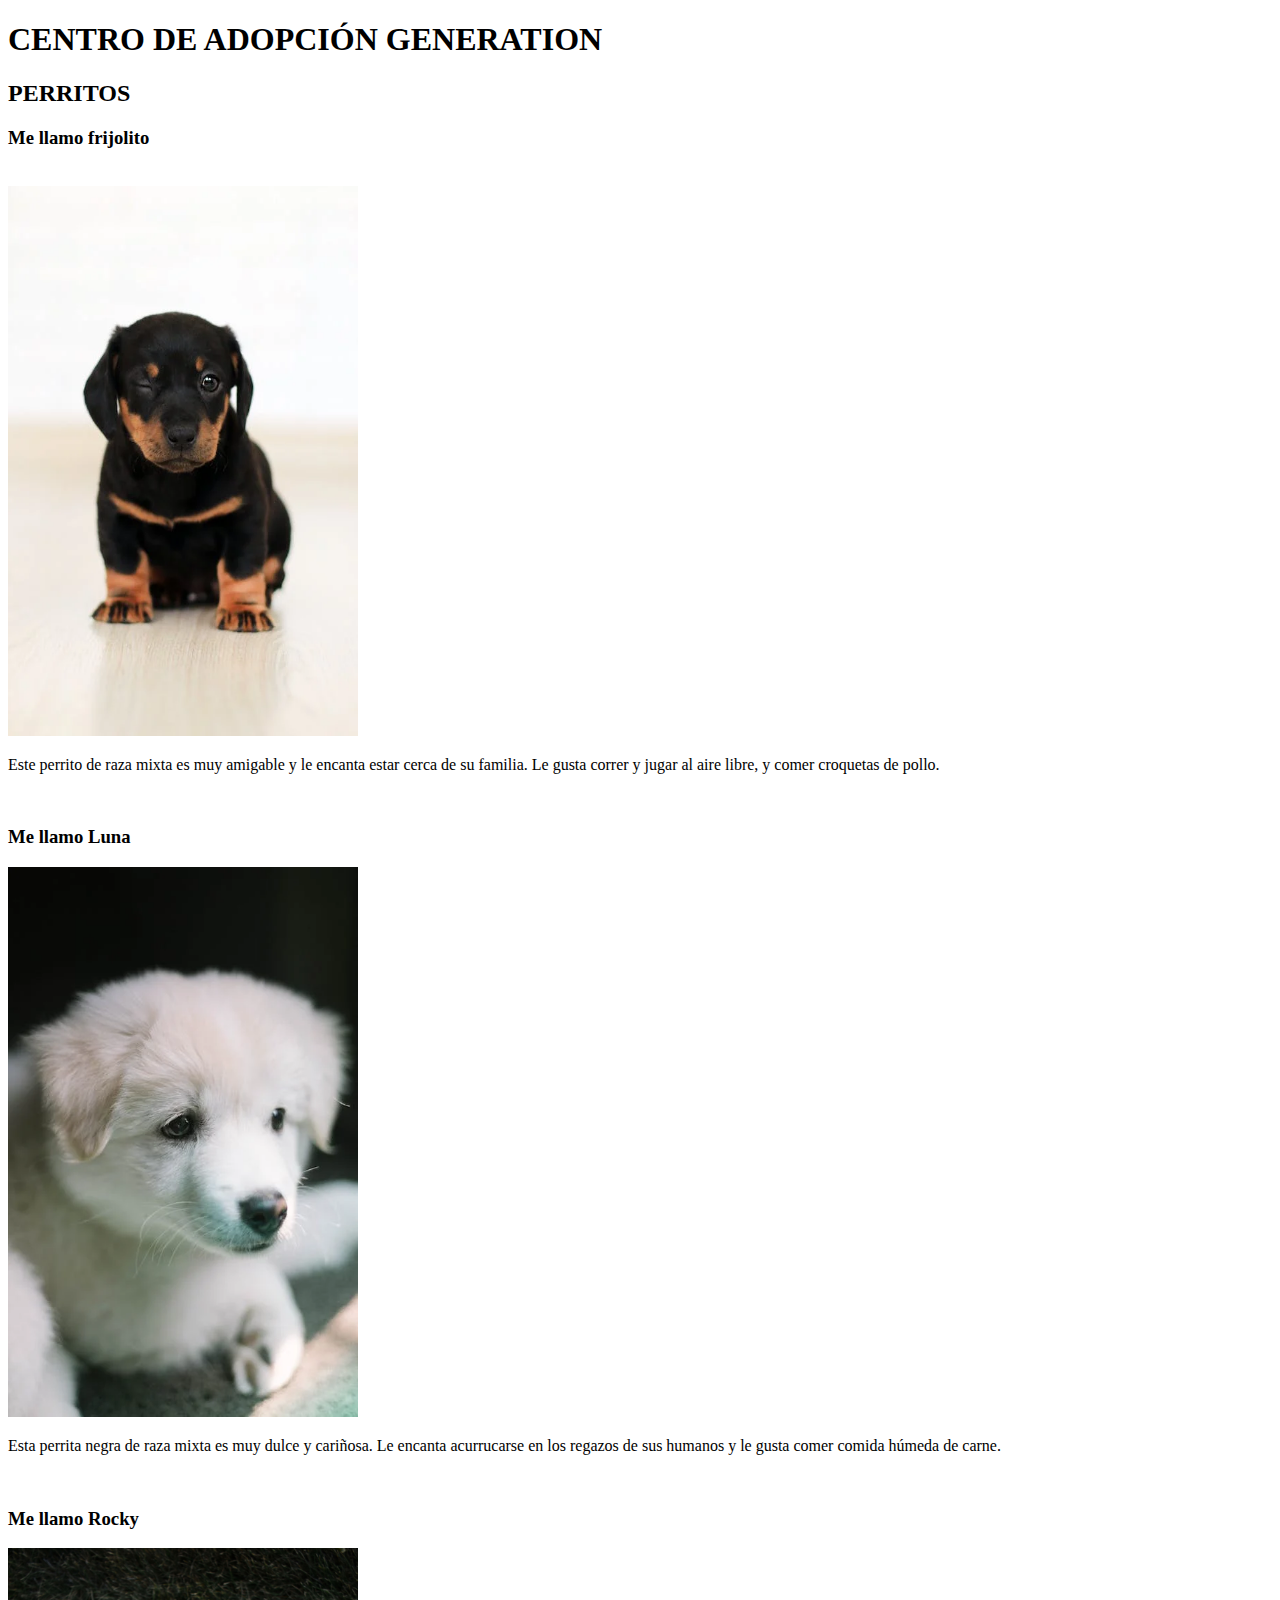
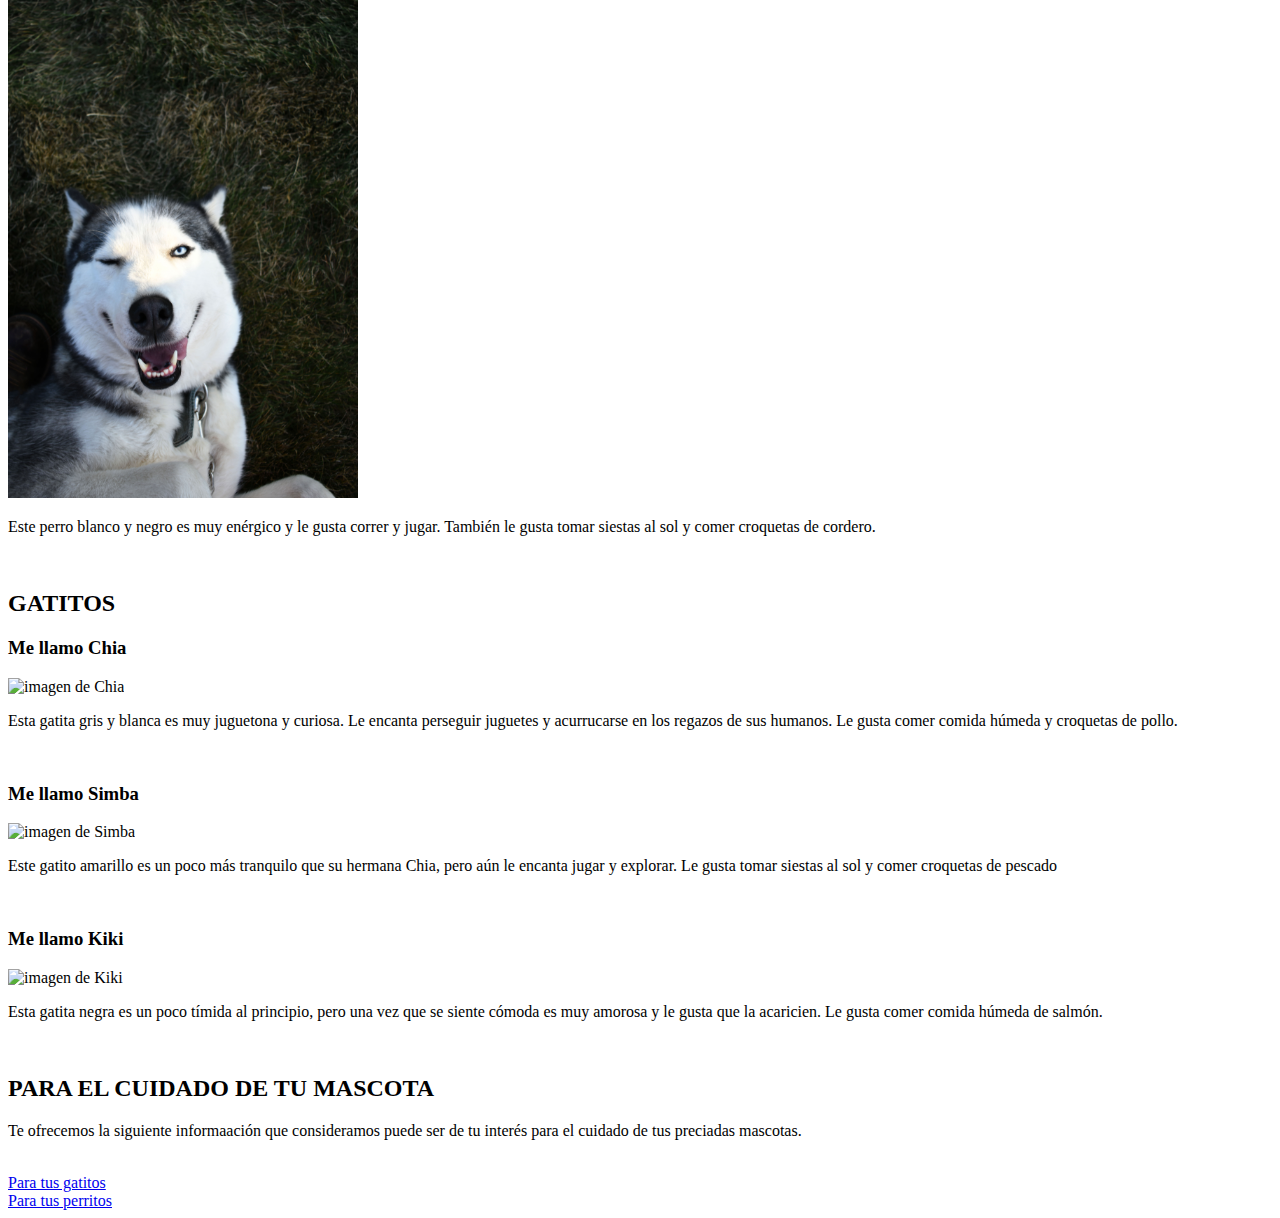
==== index.html @ e97eb4ec "Se agrega primera practica de HTML" ====
<!DOCTYPE html>
<html lang="en">
<head>
    <meta charset="UTF-8">
    <meta http-equiv="X-UA-Compatible" content="IE=edge">
    <meta name="viewport" content="width=device-width, initial-scale=1.0">
    <title>Document</title>
</head>
<body>
    
    <h1>CENTRO DE ADOPCIÓN GENERATION</h1>

    <h2>PERRITOS</h2>
    
    <h3>Me llamo frijolito</h3>
    <br>
    <img src="./tss tss.webp" alt="imagen de Frijolito" width="350px" height="550px"/>
    <p>Este perrito de raza mixta es muy amigable y le encanta estar cerca de su familia. Le gusta correr y jugar al aire libre, y comer croquetas de pollo.</p><br>

    <h3>Me llamo Luna</h3>
    <img src="./luna.webp" alt="imagen de luna" width="350px" height="550px"/>
    <p>Esta perrita negra de raza mixta es muy dulce y cariñosa. Le encanta acurrucarse en los regazos de sus humanos y le gusta comer comida húmeda de carne.</p><br>

    <h3>Me llamo Rocky</h3>
    <img src="./rocky.jpeg" alt="imagen de luna" width="350px" height="550px"/>
    <p>Este perro blanco y negro es muy enérgico y le gusta correr y jugar. También le gusta tomar siestas al sol y comer croquetas de cordero.</p><br>
    
    <h2>GATITOS</h2>

    <h3>Me llamo Chia</h3>
    <img src="https://images.pexels.com/photos/3073694/pexels-photo-3073694.jpeg?auto=compress&cs=tinysrgb&w=1260&h=750&dpr=1" alt="imagen de Chia" width="350px" height="550px"/>
    <p>Esta gatita gris y blanca es muy juguetona y curiosa. Le encanta perseguir juguetes y acurrucarse en los regazos de sus humanos. Le gusta comer comida húmeda y croquetas de pollo.</p><br>

    <h3>Me llamo Simba</h3>
    <img src="https://images.pexels.com/photos/10786825/pexels-photo-10786825.jpeg?auto=compress&cs=tinysrgb&w=1260&h=750&dpr=1" alt="imagen de Simba" width="350px" height="550px"/>
    <p>Este gatito amarillo es un poco más tranquilo que su hermana Chia, pero aún le encanta jugar y explorar. Le gusta tomar siestas al sol y comer croquetas de pescado</p><br>

    <h3>Me llamo Kiki</h3>
    <img src="https://images.pexels.com/photos/1870320/pexels-photo-1870320.jpeg?auto=compress&cs=tinysrgb&w=1260&h=750&dpr=1" alt="imagen de Kiki" width="350px" height="550px"/>
    <p>Esta gatita negra es un poco tímida al principio, pero una vez que se siente cómoda es muy amorosa y le gusta que la acaricien. Le gusta comer comida húmeda de salmón.</p><br>

    <h2>PARA EL CUIDADO DE TU MASCOTA</h2>
    <p>Te ofrecemos la siguiente informaación que consideramos puede ser de tu interés para el cuidado de tus preciadas mascotas.</p><br>
    <a href="https://www.youtube.com/watch?v=J3NAYXXyBVI&ab_channel=ExpertoAnimal" target="_blank">Para tus gatitos</a><br>
    <a href="https://www.youtube.com/watch?v=9dDemBxxulo&ab_channel=ExpertoAnimal" target="_blank">Para tus perritos</a><br>

</body>
</html>
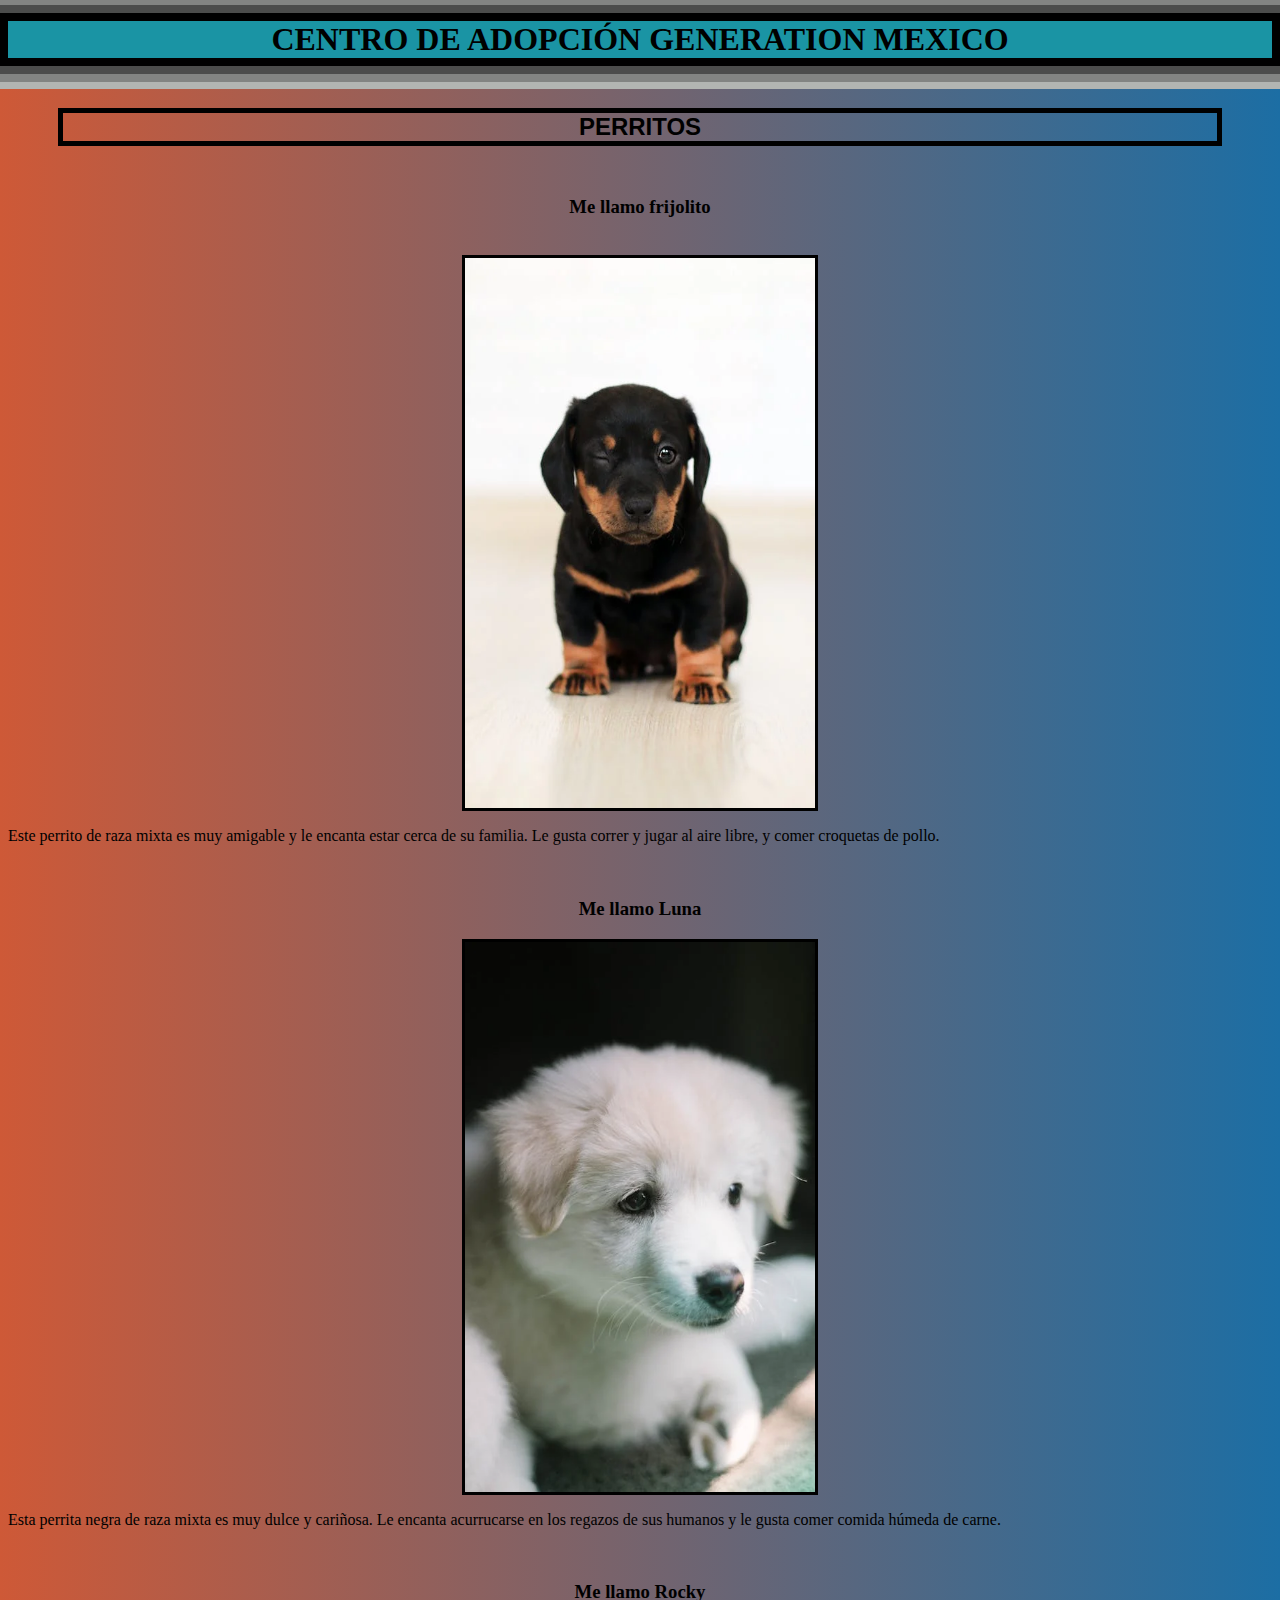
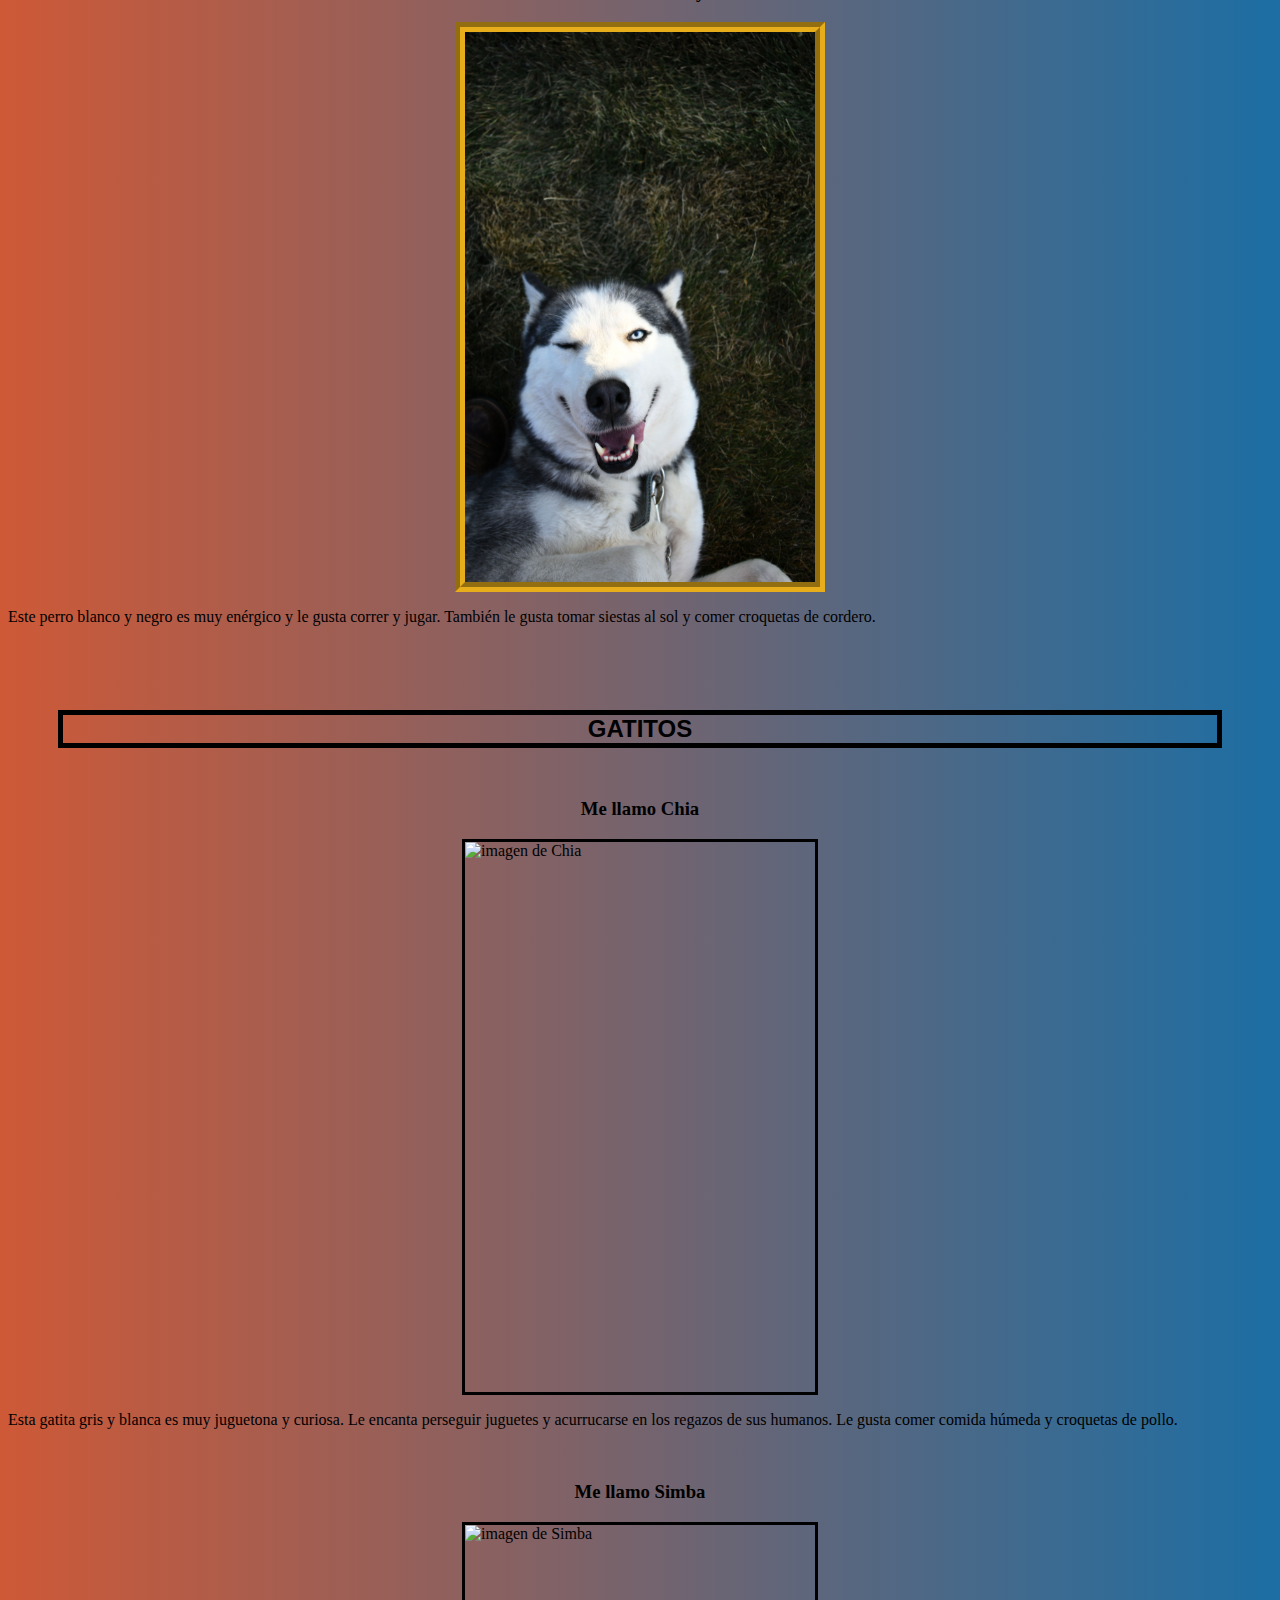
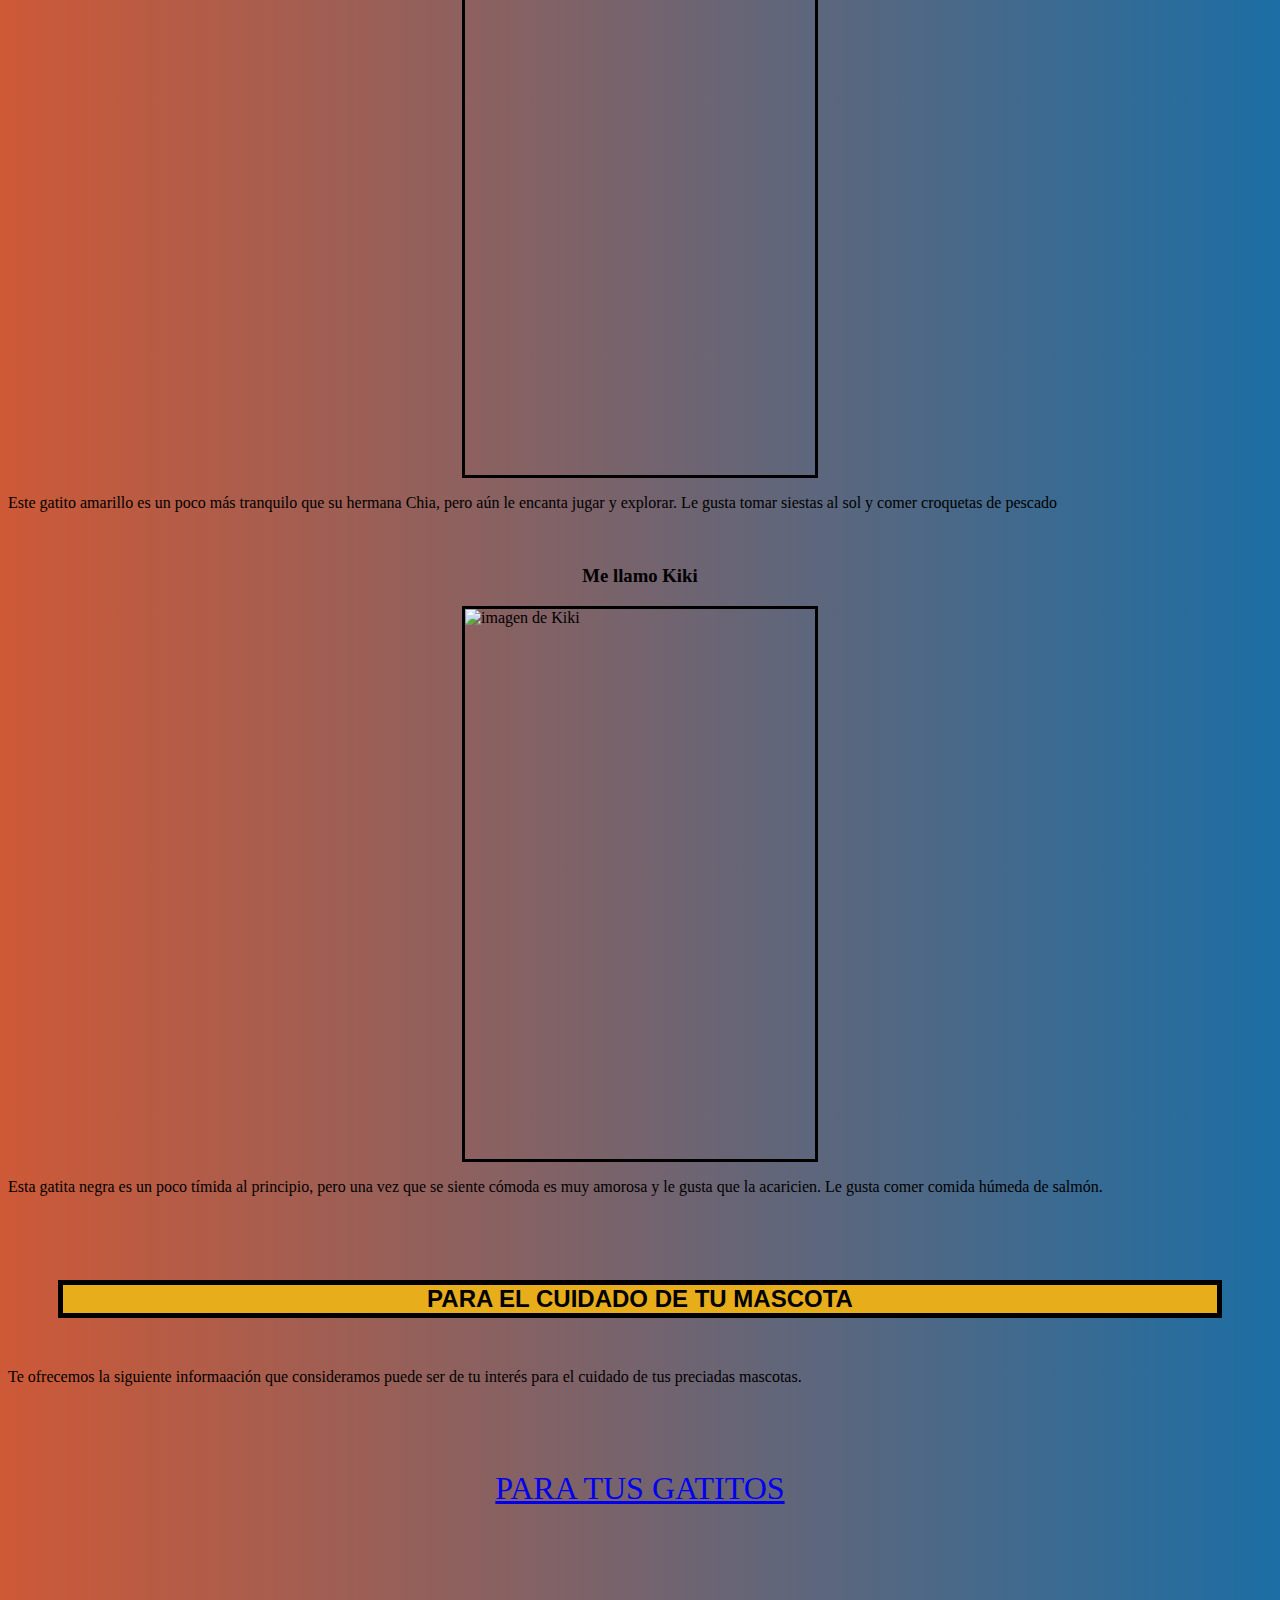
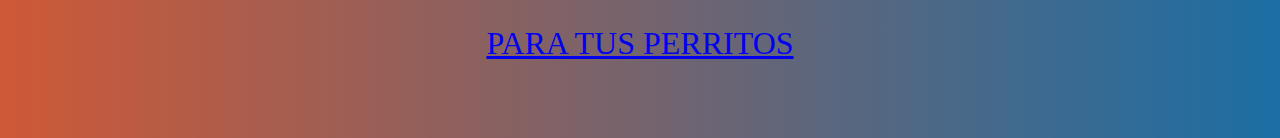
==== commit 449190cb: "Se agregaron estilos con CSS" ====
--- a/index.html
+++ b/index.html
@@ -1,14 +1,16 @@
 <!DOCTYPE html>
 <html lang="en">
+<link>
 <head>
     <meta charset="UTF-8">
     <meta http-equiv="X-UA-Compatible" content="IE=edge">
     <meta name="viewport" content="width=device-width, initial-scale=1.0">
     <title>Document</title>
+    <link href="./assets/styles/style.css" rel="stylesheet">
 </head>
 <body>
     
-    <h1>CENTRO DE ADOPCIÓN GENERATION</h1>
+    <h1 id="titulo">CENTRO DE ADOPCIÓN GENERATION MEXICO</h1>
 
     <h2>PERRITOS</h2>
     
@@ -22,7 +24,7 @@
     <p>Esta perrita negra de raza mixta es muy dulce y cariñosa. Le encanta acurrucarse en los regazos de sus humanos y le gusta comer comida húmeda de carne.</p><br>
 
     <h3>Me llamo Rocky</h3>
-    <img src="./rocky.jpeg" alt="imagen de luna" width="350px" height="550px"/>
+    <img id="rocky" src="./rocky.jpeg" alt="imagen de luna" width="350px" height="550px"/>
     <p>Este perro blanco y negro es muy enérgico y le gusta correr y jugar. También le gusta tomar siestas al sol y comer croquetas de cordero.</p><br>
     
     <h2>GATITOS</h2>
@@ -39,10 +41,10 @@
     <img src="https://images.pexels.com/photos/1870320/pexels-photo-1870320.jpeg?auto=compress&cs=tinysrgb&w=1260&h=750&dpr=1" alt="imagen de Kiki" width="350px" height="550px"/>
     <p>Esta gatita negra es un poco tímida al principio, pero una vez que se siente cómoda es muy amorosa y le gusta que la acaricien. Le gusta comer comida húmeda de salmón.</p><br>
 
-    <h2>PARA EL CUIDADO DE TU MASCOTA</h2>
+    <h2 id="infoCuidado">PARA EL CUIDADO DE TU MASCOTA</h2>
     <p>Te ofrecemos la siguiente informaación que consideramos puede ser de tu interés para el cuidado de tus preciadas mascotas.</p><br>
-    <a href="https://www.youtube.com/watch?v=J3NAYXXyBVI&ab_channel=ExpertoAnimal" target="_blank">Para tus gatitos</a><br>
-    <a href="https://www.youtube.com/watch?v=9dDemBxxulo&ab_channel=ExpertoAnimal" target="_blank">Para tus perritos</a><br>
+    <a href="https://www.youtube.com/watch?v=J3NAYXXyBVI&ab_channel=ExpertoAnimal" target="_blank">PARA TUS GATITOS</a><br>
+    <a href="https://www.youtube.com/watch?v=9dDemBxxulo&ab_channel=ExpertoAnimal" target="_blank">PARA TUS PERRITOS</a><br>
 
 </body>
 </html>--- a/assets/styles/style.css
+++ b/assets/styles/style.css
@@ -0,0 +1,55 @@
+body { 
+background: -moz-linear-gradient(45 grados, #CE5937 0%, #1C6EA4 100%, #C59237 100%);
+background: -webkit-linear-gradient(45 grados, #CE5937 0%, #1C6EA4 100%, #C59237 100%);
+background: linear-gradient(to right, #CE5937 0%, #1C6EA4 100%, #C59237 100%);
+}
+
+#titulo {
+    text-align: center;
+    font-size: xx-large;
+    -webkit-box-shadow: 0px 0px 0px 8px #000000, 0px 0px 0px 16px #4B4C4B, 0px 0px 0px 24px #828482, 0px 0px 0px 31px #B2B5B2, 5px 5px 15px 5px rgba(80,255,241,0); 
+    box-shadow: 0px 0px 0px 8px #000000, 0px 0px 0px 16px #4B4C4B, 0px 0px 0px 24px #828482, 0px 0px 0px 31px #B2B5B2, 5px 5px 15px 5px rgba(80,255,241,0);
+    background: #1A94A4;
+    }
+    body#tinymce {
+    background: #FFFFFF
+    }
+
+h2{
+    text-align: center;
+    font-size: x-large;
+    font-family:'Franklin Gothic Medium', 'Arial Narrow', Arial, sans-serif;
+    margin: 50px;
+    border-color: #000000;
+    border: 5px, solid;
+    border-style: solid;
+}
+
+#infoCuidado{
+    background-color: #e7ad1b;
+}
+
+h3{
+    text-align: center;
+}
+
+a{
+    display: block;
+    text-align: center;
+    font-size: xx-large;
+    margin: 50px;
+}
+
+img{
+    display: block; /*Se esta definiendo la imagen como un bloque para que el navegador NO lo trate como un elemento de linea*/
+    margin-left: auto;
+    margin-right: auto;
+    border-style: solid;
+    border-color: #000000;
+}
+
+#rocky{
+    border-style:groove;
+    border-width: 10px;
+    border-color: #e7ad1b;
+}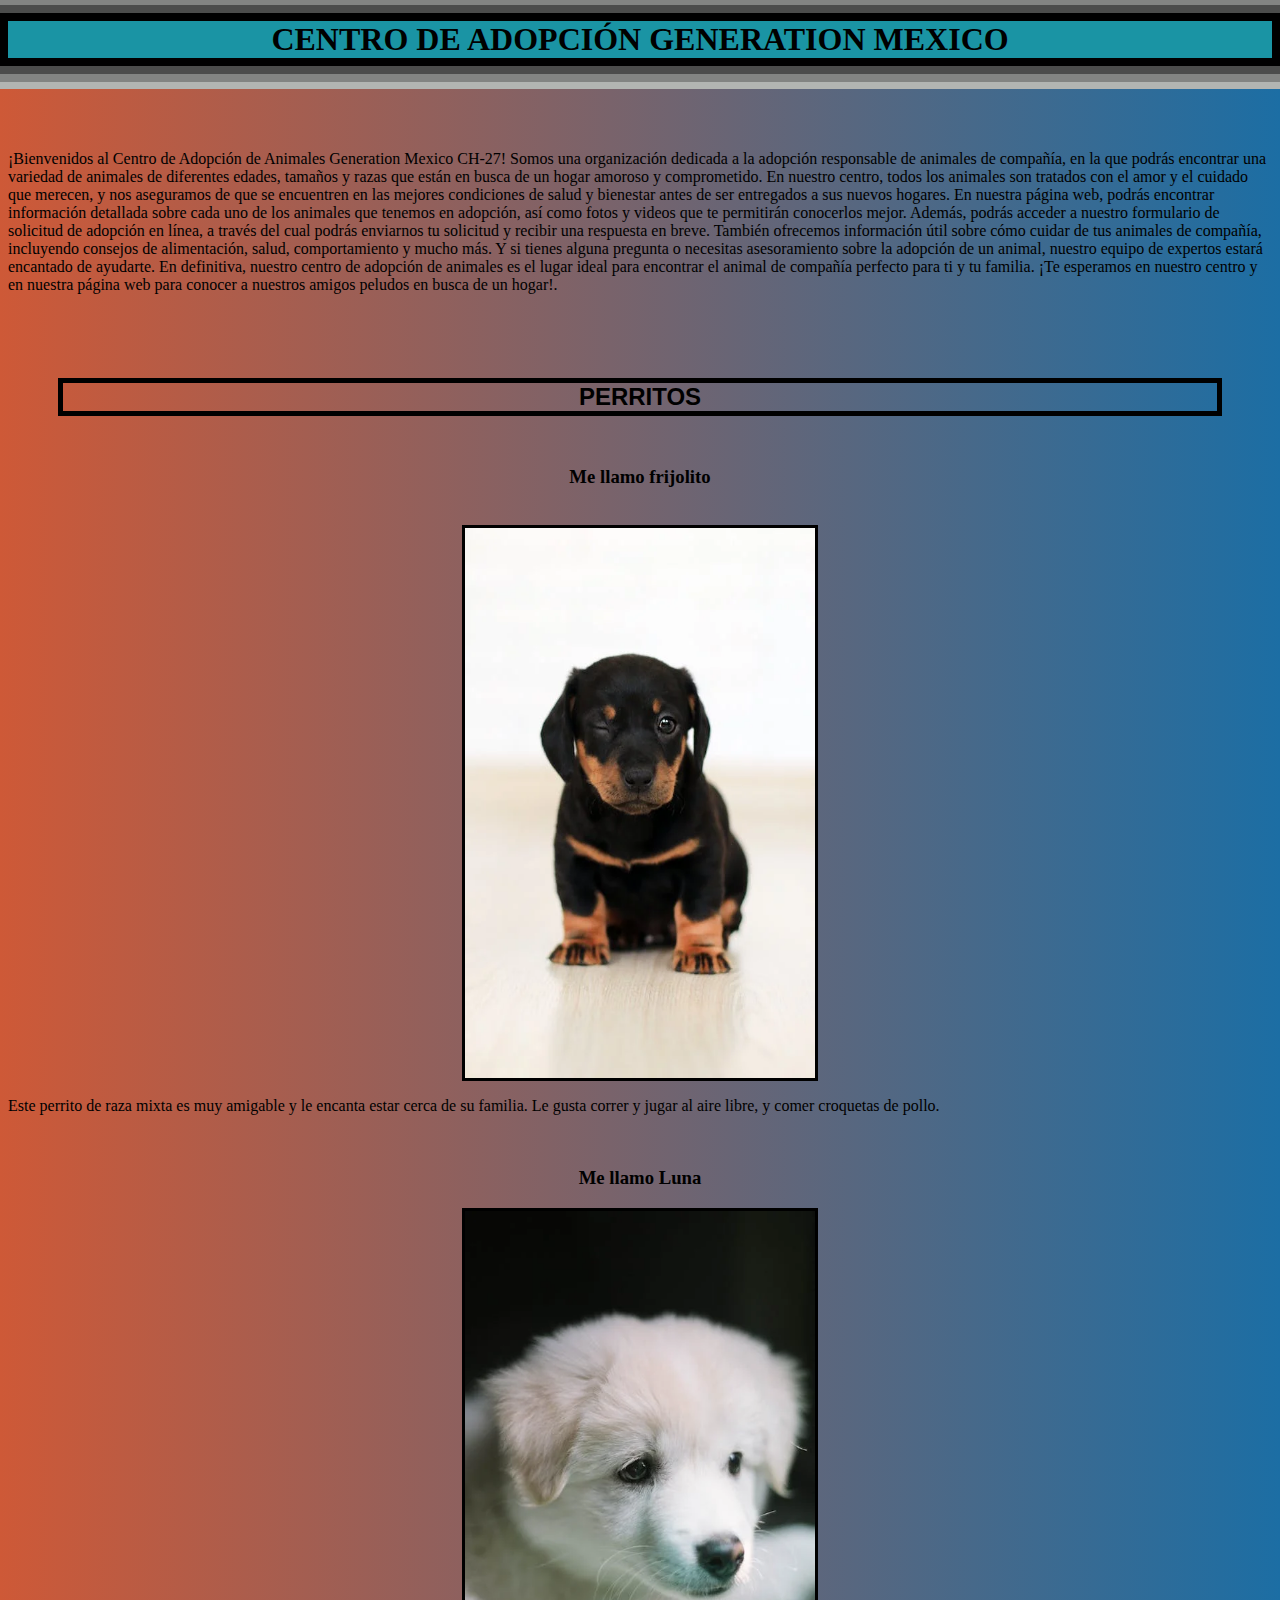
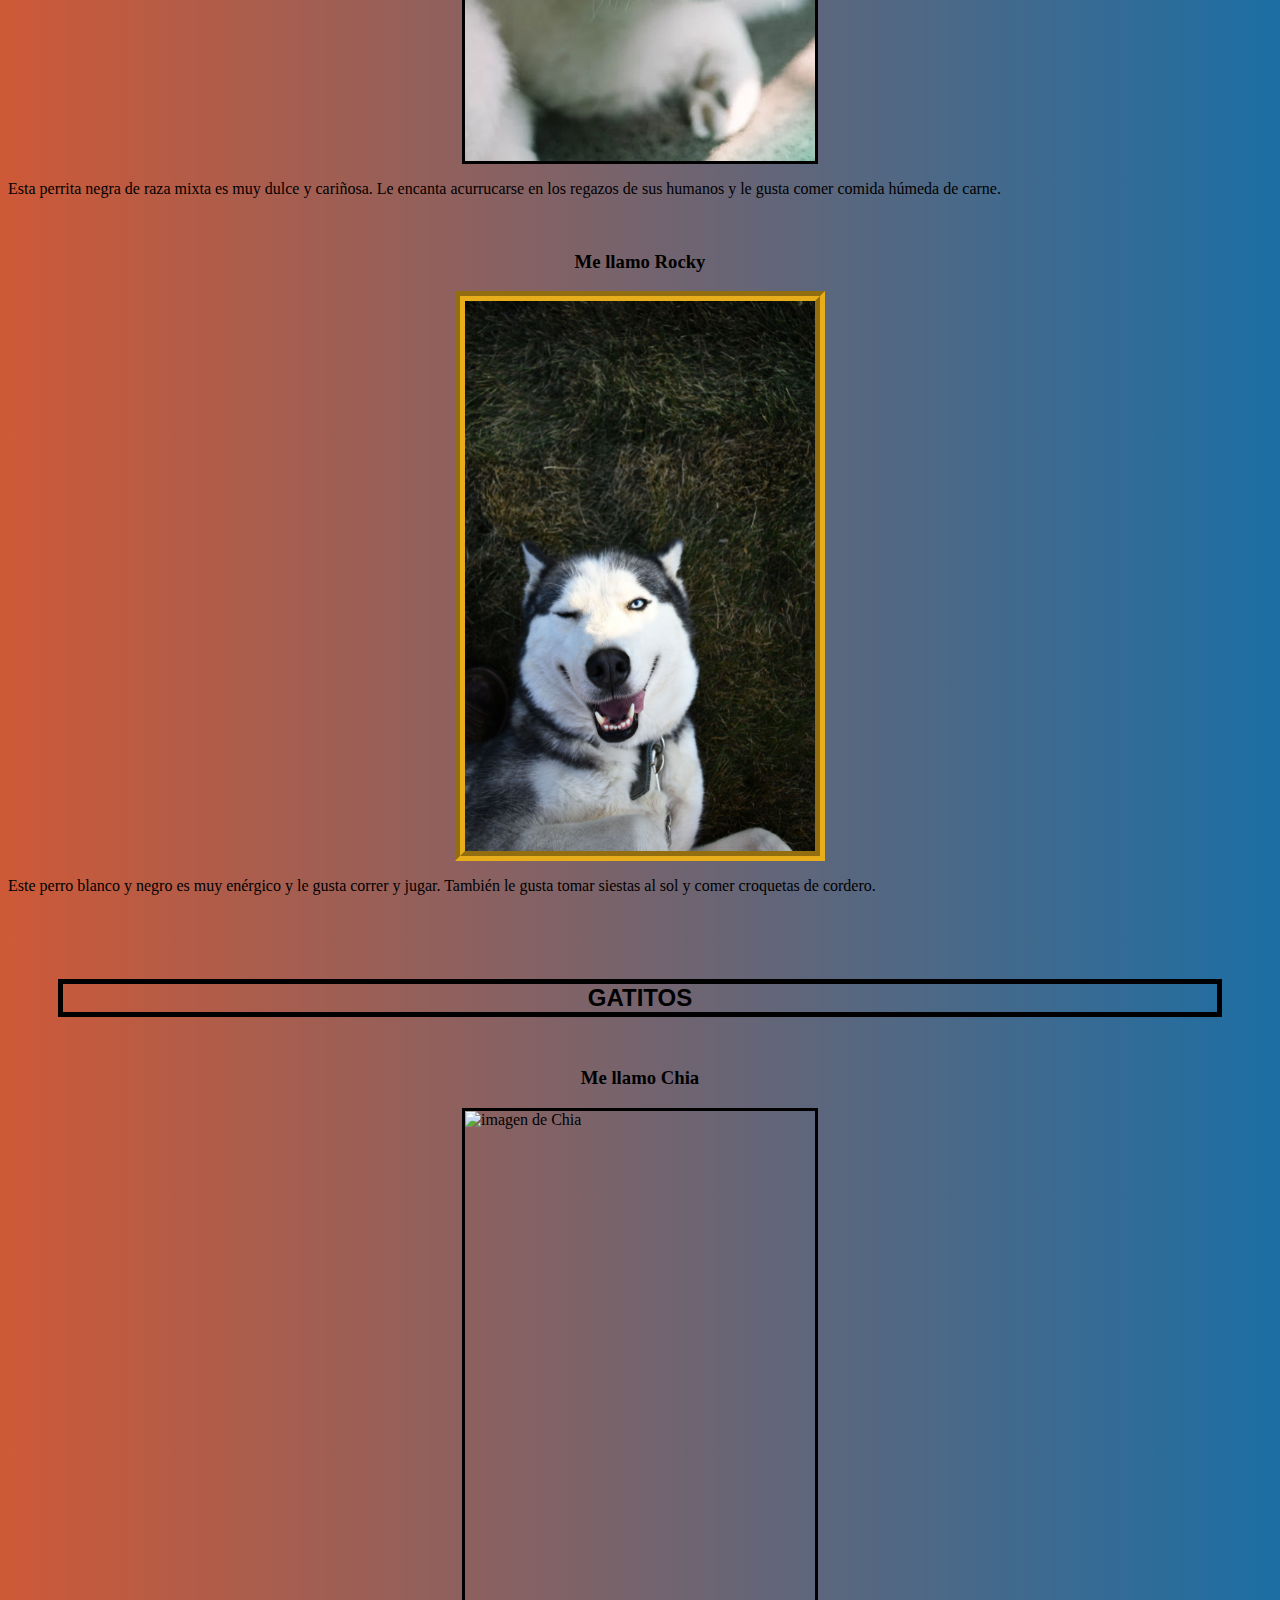
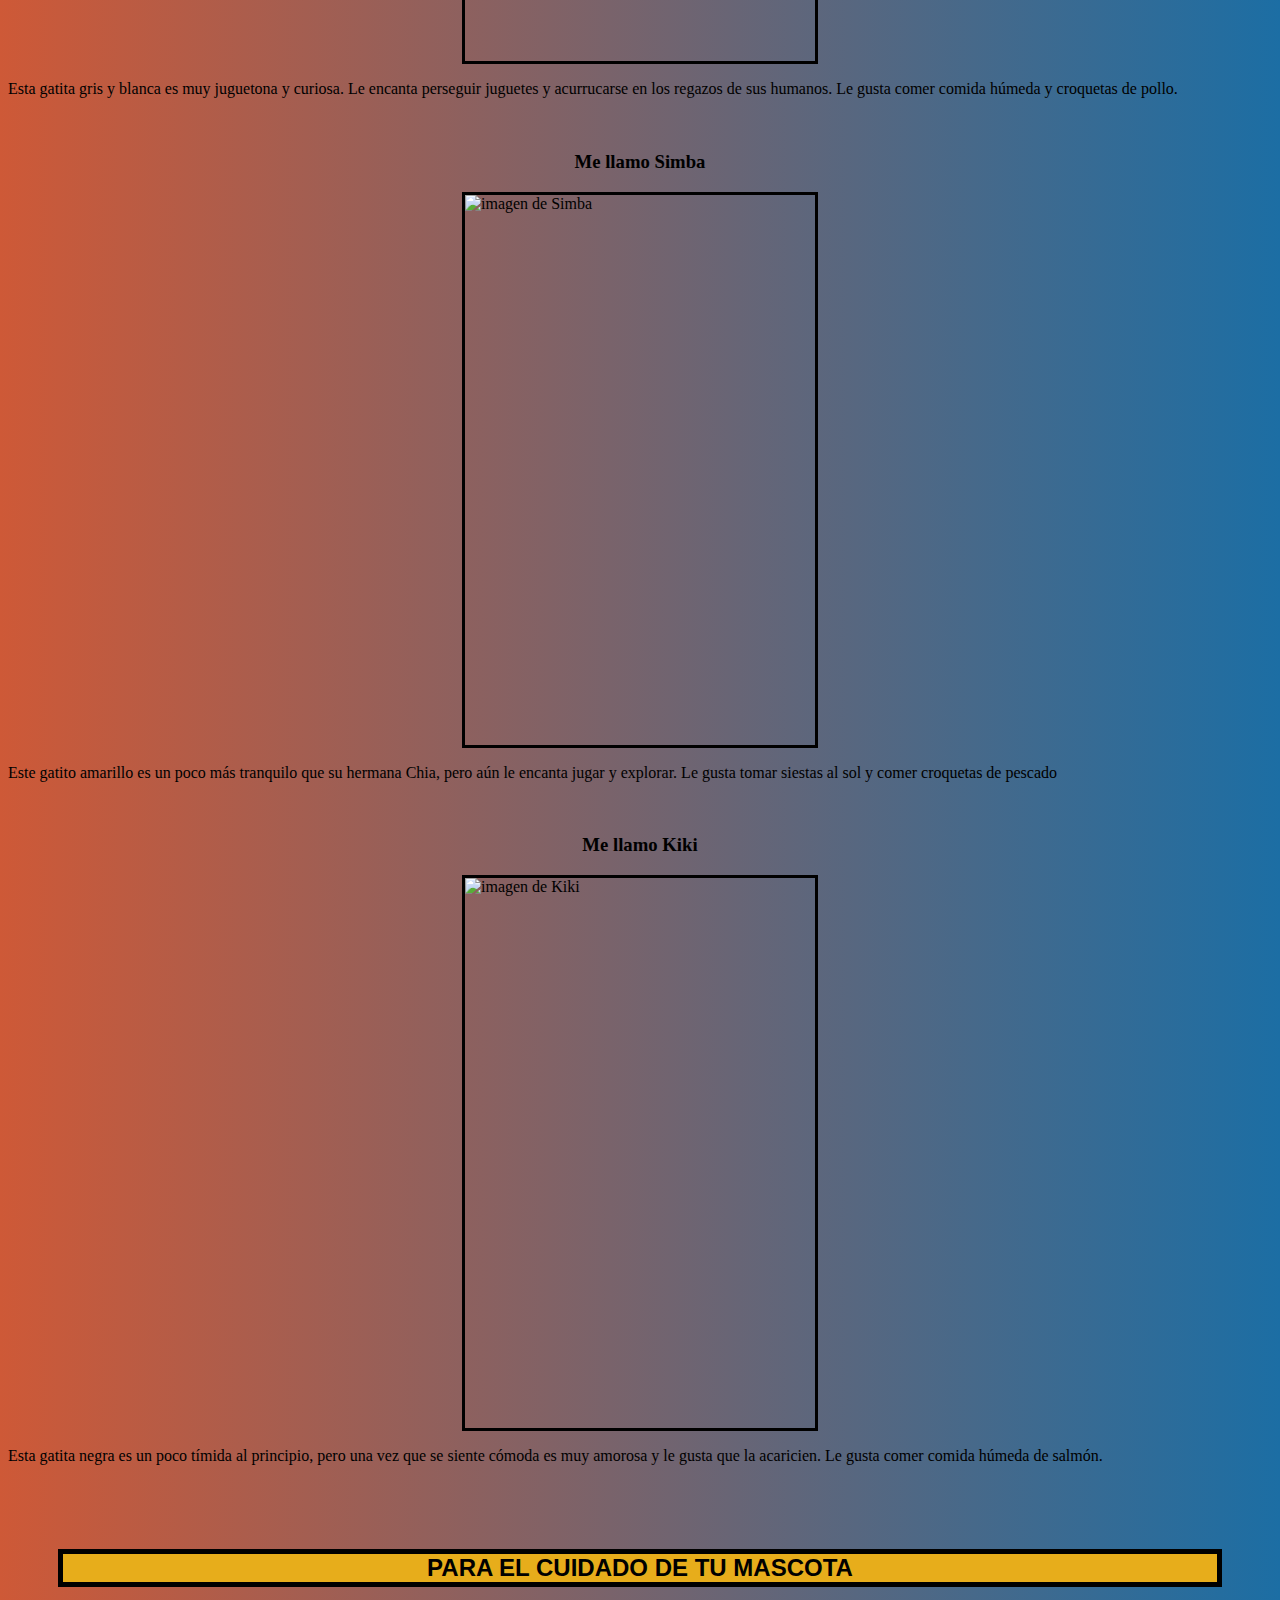
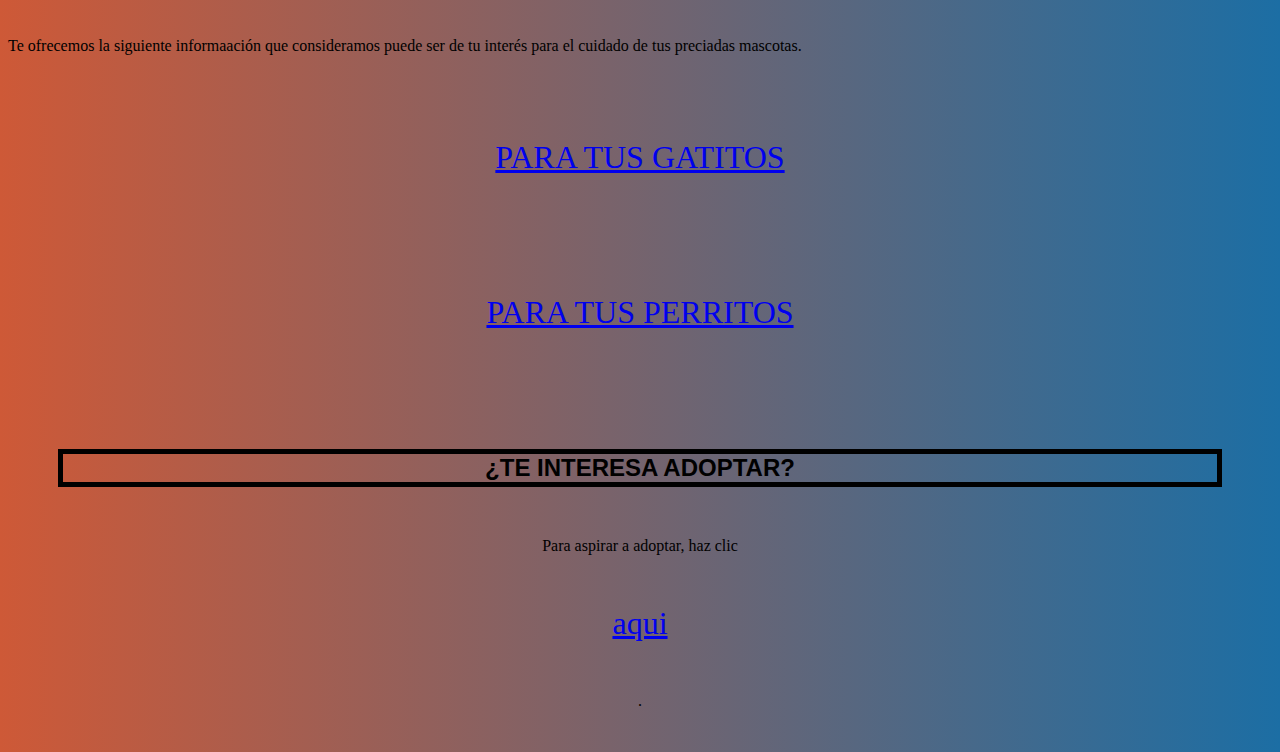
==== commit 6d0de724: "Se agrega una pagina de formulario, se utilza etiquetas label y etiquetas input de diferentes tipos," ====
--- a/index.html
+++ b/index.html
@@ -12,6 +12,21 @@
     
     <h1 id="titulo">CENTRO DE ADOPCIÓN GENERATION MEXICO</h1>
 
+    <br>
+    <br>
+    <br>
+    <p>
+        ¡Bienvenidos al Centro de Adopción de Animales Generation Mexico CH-27! Somos una organización dedicada a la adopción responsable de animales de compañía, en la que podrás encontrar una variedad de animales de diferentes edades, tamaños y razas que están en busca de un hogar amoroso y comprometido.
+
+        En nuestro centro, todos los animales son tratados con el amor y el cuidado que merecen, y nos aseguramos de que se encuentren en las mejores condiciones de salud y bienestar antes de ser entregados a sus nuevos hogares.
+        
+        En nuestra página web, podrás encontrar información detallada sobre cada uno de los animales que tenemos en adopción, así como fotos y videos que te permitirán conocerlos mejor. Además, podrás acceder a nuestro formulario de solicitud de adopción en línea, a través del cual podrás enviarnos tu solicitud y recibir una respuesta en breve.
+        
+        También ofrecemos información útil sobre cómo cuidar de tus animales de compañía, incluyendo consejos de alimentación, salud, comportamiento y mucho más. Y si tienes alguna pregunta o necesitas asesoramiento sobre la adopción de un animal, nuestro equipo de expertos estará encantado de ayudarte.
+        
+        En definitiva, nuestro centro de adopción de animales es el lugar ideal para encontrar el animal de compañía perfecto para ti y tu familia. ¡Te esperamos en nuestro centro y en nuestra página web para conocer a nuestros amigos peludos en busca de un hogar!.</p>
+    <br>
+    
     <h2>PERRITOS</h2>
     
     <h3>Me llamo frijolito</h3>
@@ -46,5 +61,11 @@
     <a href="https://www.youtube.com/watch?v=J3NAYXXyBVI&ab_channel=ExpertoAnimal" target="_blank">PARA TUS GATITOS</a><br>
     <a href="https://www.youtube.com/watch?v=9dDemBxxulo&ab_channel=ExpertoAnimal" target="_blank">PARA TUS PERRITOS</a><br>
 
+    <h2>¿TE INTERESA ADOPTAR?</h2>
+    <div align="center">
+      <p>Para aspirar a adoptar, haz clic <a href="formulario.html">aqui</a>.</p> <!--Aqui no estamos abriendo en otra ventana-->
+    </div>
+    <br>
+
 </body>
 </html>--- a/assets/styles/style.css
+++ b/assets/styles/style.css
@@ -29,6 +29,7 @@
     background-color: #e7ad1b;
 }
 
+h1,
 h3{
     text-align: center;
 }
